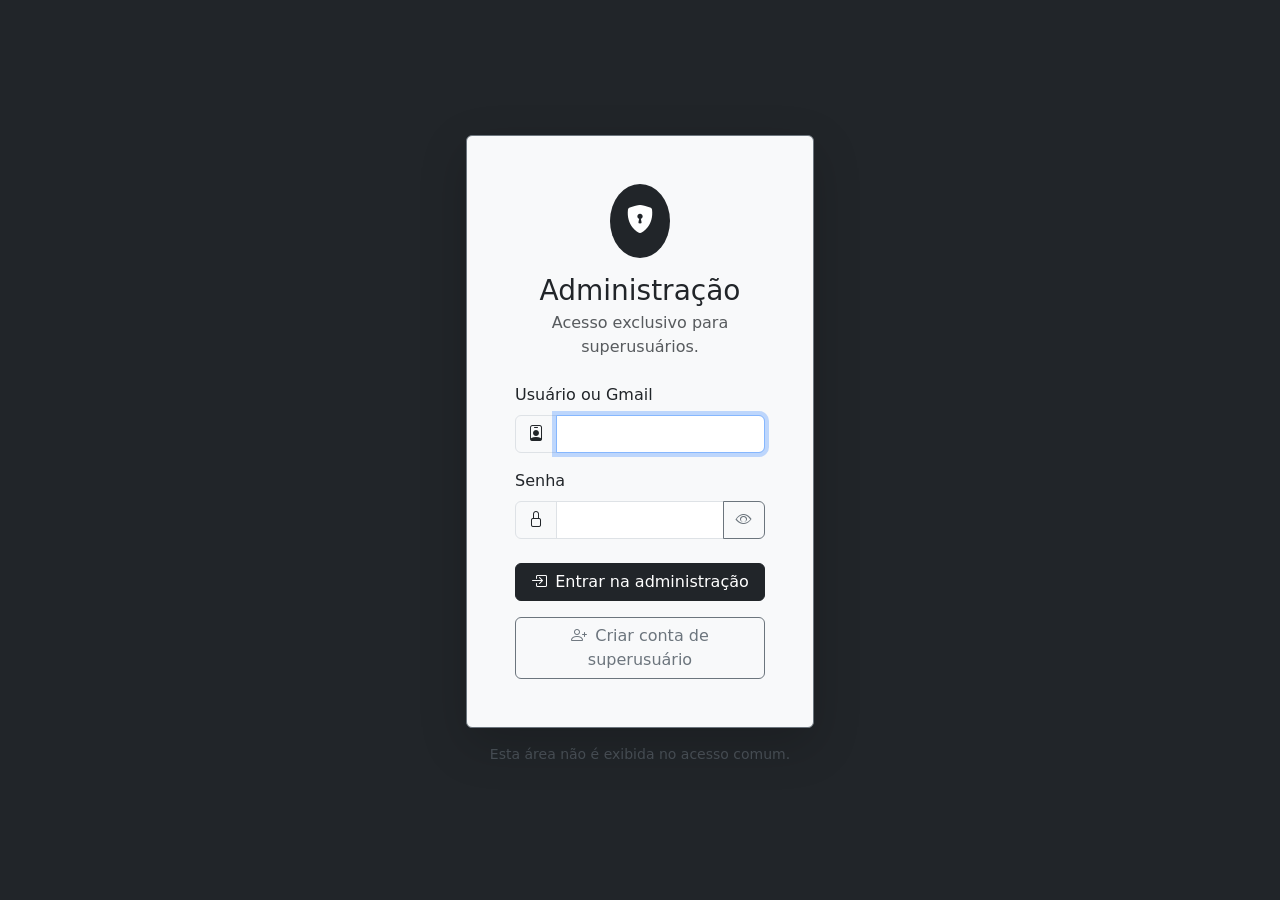
==== public/admin-login.html @ 7f1dc43b "adicionado sistema de administradores" ====
<!doctype html>
<html lang="pt-BR">
<head>
  <meta charset="utf-8"><meta name="viewport" content="width=device-width, initial-scale=1">
  <title>Administração | Painel de Clientes</title>
  <link href="https://cdn.jsdelivr.net/npm/bootstrap@5.3.8/dist/css/bootstrap.min.css" rel="stylesheet">
  <link rel="stylesheet" href="https://cdn.jsdelivr.net/npm/bootstrap-icons@1.13.1/font/bootstrap-icons.min.css">
</head>
<body class="bg-dark">
  <main class="container min-vh-100 d-flex align-items-center justify-content-center py-4">
    <div class="row justify-content-center w-100"><div class="col-sm-10 col-md-8 col-lg-5 col-xl-4">
      <div class="card border-secondary shadow-lg bg-body-tertiary"><div class="card-body p-4 p-md-5">
        <div class="text-center mb-4"><div class="d-inline-flex align-items-center justify-content-center bg-dark text-white rounded-circle p-3 mb-3"><i class="bi bi-shield-lock-fill fs-3"></i></div>
          <h1 class="h3 mb-1">Administração</h1><p class="text-body-secondary mb-0">Acesso exclusivo para superusuários.</p></div>
        <div id="mensagem-login" class="alert alert-danger" role="alert" hidden></div>
        <form id="form-login" novalidate>
          <div class="mb-3"><label class="form-label" for="input-usuario">Usuário ou Gmail</label><div class="input-group"><span class="input-group-text"><i class="bi bi-person-badge"></i></span><input id="input-usuario" class="form-control" autocomplete="username" required autofocus></div></div>
          <div class="mb-4"><label class="form-label" for="input-senha">Senha</label><div class="input-group"><span class="input-group-text"><i class="bi bi-lock"></i></span><input id="input-senha" class="form-control" type="password" autocomplete="current-password" required><button id="btn-mostrar-senha" class="btn btn-outline-secondary" type="button" aria-label="Mostrar senha"><i class="bi bi-eye"></i></button></div></div>
          <button id="btn-entrar" class="btn btn-dark w-100" type="submit"><i class="bi bi-box-arrow-in-right me-2"></i>Entrar na administração</button>
        </form>
        <a class="btn btn-outline-secondary w-100 mt-3" href="/admin/cadastro"><i class="bi bi-person-plus me-2"></i>Criar conta de superusuário</a>
      </div></div>
      <p class="text-center text-light-emphasis small mt-3 mb-0">Esta área não é exibida no acesso comum.</p>
    </div></div>
  </main><script src="/admin-login.js"></script>
</body></html>
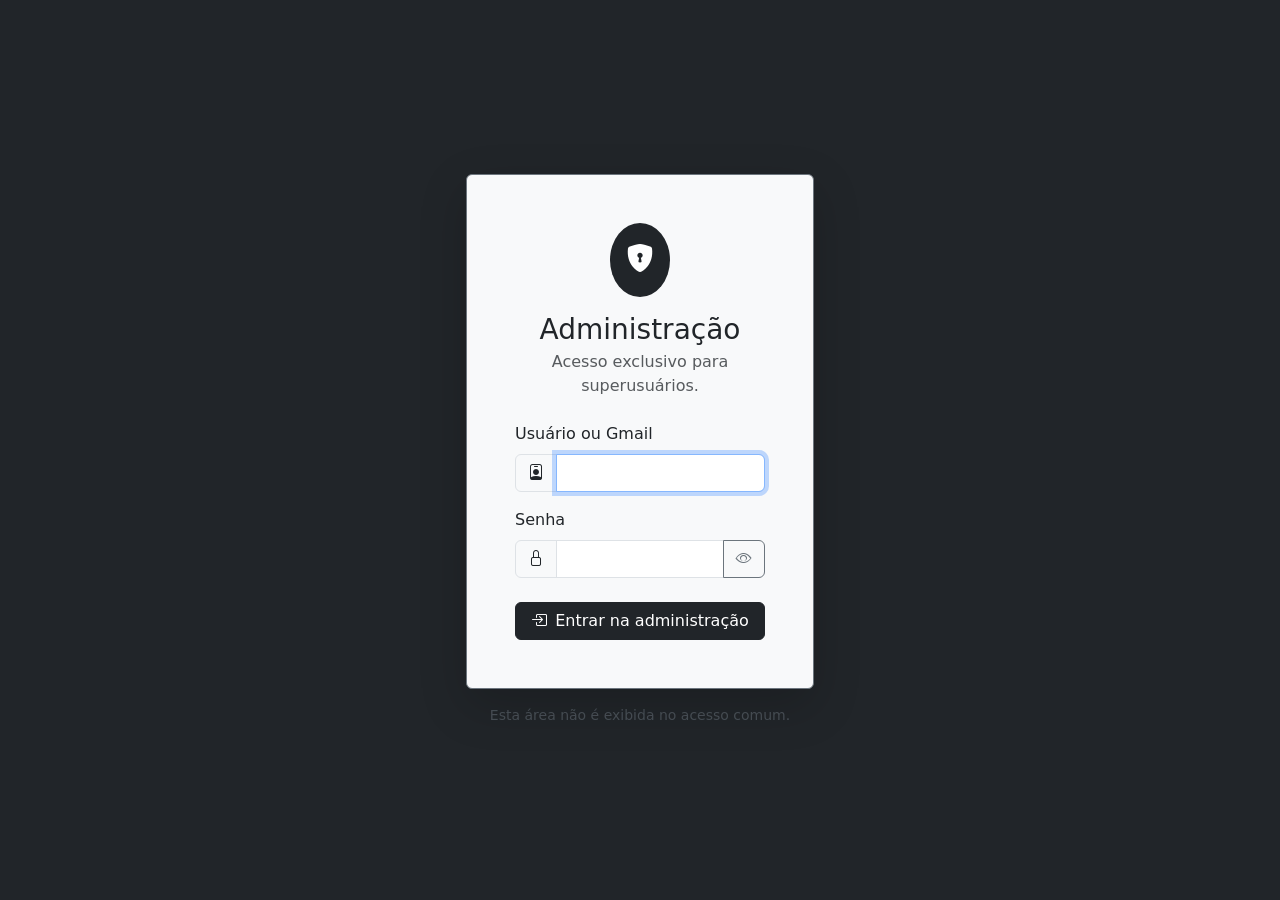
==== commit 463cea7a: "Adicionado sistema de cadastro de veículo no programa de administração" ====
--- a/public/admin-login.html
+++ b/public/admin-login.html
@@ -18,7 +18,6 @@
           <div class="mb-4"><label class="form-label" for="input-senha">Senha</label><div class="input-group"><span class="input-group-text"><i class="bi bi-lock"></i></span><input id="input-senha" class="form-control" type="password" autocomplete="current-password" required><button id="btn-mostrar-senha" class="btn btn-outline-secondary" type="button" aria-label="Mostrar senha"><i class="bi bi-eye"></i></button></div></div>
           <button id="btn-entrar" class="btn btn-dark w-100" type="submit"><i class="bi bi-box-arrow-in-right me-2"></i>Entrar na administração</button>
         </form>
-        <a class="btn btn-outline-secondary w-100 mt-3" href="/admin/cadastro"><i class="bi bi-person-plus me-2"></i>Criar conta de superusuário</a>
       </div></div>
       <p class="text-center text-light-emphasis small mt-3 mb-0">Esta área não é exibida no acesso comum.</p>
     </div></div>
